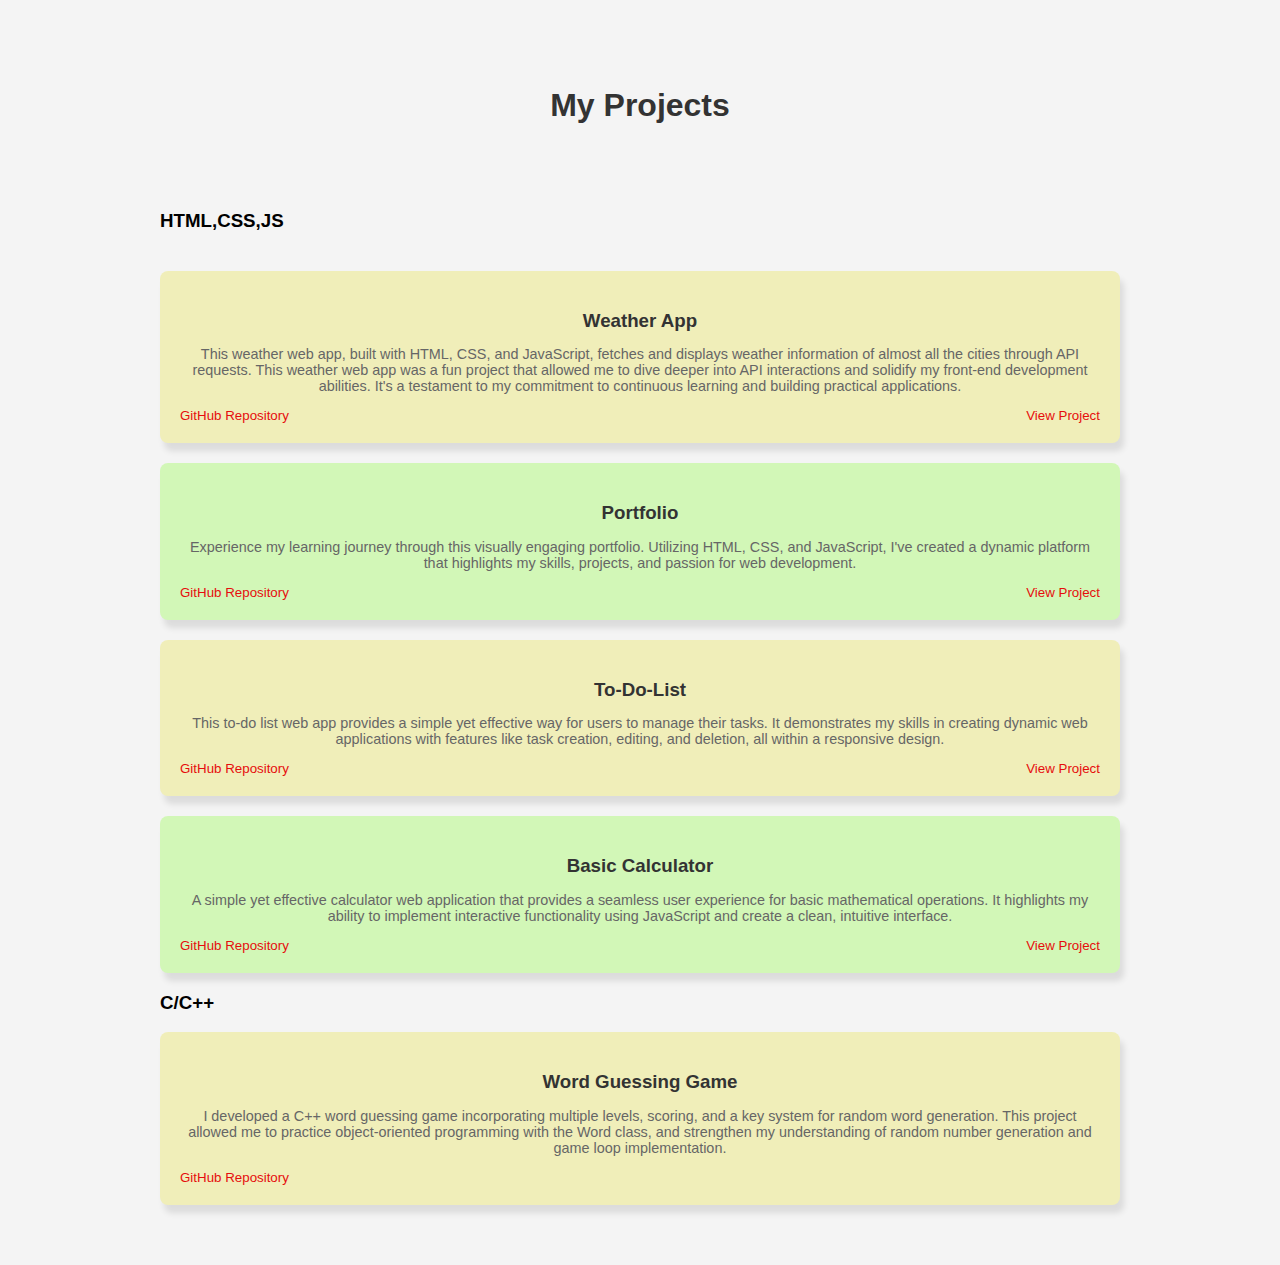
==== projects_html.html @ fd55d811 "Add files via upload" ====
<!DOCTYPE html>
<html lang="en">
<head>
  <meta charset="UTF-8">
  <meta name="viewport" content="width=device-width, initial-width=1.width">
  <title>Skills</title>
  <style>
        body {
      font-family: sans-serif;
      margin: 0;
      padding: 0;
      background-color: #f4f4f4;
    }

    .skills-container {
      max-width: 960px;
      margin: 40px auto;
      padding: 20px;
    }

    .skills-container h2 {
      text-align: center;
      margin-bottom: 50px;
      color: #333;
      font-size: xx-large;
    }

    .skills-grid {
      display: grid;
      grid-template-columns: repeat(auto-fit, minmax(100%, 1fr));
      gap: 20px;
    }

    .skill-box {
      background-color: #f0eeb9;
      border-radius: 8px;
      padding: 20px;
      box-shadow:  4px 8px 6px rgba(0, 0, 0, 0.1);
      text-align: center;
      transition: transform 0.3s ease;
    }
    .skill-box2 {
      background-color: #d2f7b7;
      color:rgb(34, 33, 33);
      border-radius: 8px;
      padding: 20px;
      box-shadow:  4px 8px 6px rgba(0, 0, 0, 0.1);
      text-align: center;
      transition: transform 0.3s ease;
    }

    a{
      text-decoration: none;
        font-size: smaller;
        color:rgb(230, 13, 13)
    }

    .links{
      display: flex;
      justify-content: space-between;
      align-items: center;
    }
    .single_link{
      display: flex;
      justify-content:flex-start;
      align-items: center;
    }

    .skill-box:hover,
    .skill-box2:hover {
      transform: translateY(-5px);
    }

    .skill-box h3,
    .skill-box2 h3 {
        margin-bottom: 10px;
        color: #333;
    }

    .skill-box p,
    .skill-box2 p {
      color: #666;
      font-size: 0.9em;
    }

    @media (max-width: 600px) {
      .skills-container {
        padding: 10px;
      }
    }
  </style>
  <link rel="stylesheet" href="https://cdnjs.cloudflare.com/ajax/libs/font-awesome/6.0.0/css/all.min.css" integrity="sha512-9usAa10IRO0HhonpyAIVpjrylPvoDwiPUiKdWk5t3PyolY1cOd4DSE0Ga+ri4AuTroPR5aQvXU9xC6qOPnzFeg==" crossorigin="anonymous" referrerpolicy="no-referrer" />
</head>
<body>
  <div class="skills-container">
    <h2>My Projects</h2><br>
    <div class="skills-grid">

      <h3>HTML,CSS,JS </h3>

      <div class="skill-box">
        <h3>Weather App</h3>
        <p>This weather web app, built with HTML, CSS, and JavaScript, fetches and displays weather information of almost all the cities through API requests. 
           This weather web app was a fun project that allowed me to dive deeper into API interactions and solidify my front-end development abilities. 
           It's a testament to my commitment to continuous learning and building practical applications.
        </p>
        <div class="links"><a href="https://github.com/Aaditya522/CityWeather">GitHub Repository</a>
        <a href="https://aaditya522.github.io/CityWeather/">View Project</a></div>

      </div>

      <div class="skill-box2">
        <h3>Portfolio</h3>
        <p>
            Experience my learning journey through this visually engaging portfolio. 
            Utilizing HTML, CSS, and JavaScript, I've created a dynamic platform that highlights my skills, projects, and passion for web development.
        </p>
        <div class="links">
          <a href="https://github.com/Aaditya522/MyPortfolio">GitHub Repository</a>
          <a href="index.html">View Project</a></div>
      </div>

      <div class="skill-box">
        <h3>To-Do-List</h3>
        <p>This to-do list web app provides a simple yet effective way for users to manage their tasks. 
           It demonstrates my skills in creating dynamic web applications with features like task creation, editing, and deletion, all within a responsive design. 
        </p>
        <div class="links"><a href="https://github.com/Aaditya522/To-Do-List">GitHub Repository</a>
        <a href="https://aaditya522.github.io/To-Do-List/">View Project</a></div>
      </div>

      <div class="skill-box2">
        <h3>Basic Calculator</h3>
        <p>A simple yet effective calculator web application that provides a seamless user experience for basic mathematical operations. 
           It highlights my ability to implement interactive functionality using JavaScript and create a clean, intuitive interface.
        </p>
        <div class="links"><a href="https://github.com/Aaditya522/Basic_Calculator">GitHub Repository</a>
        <a href="https://aaditya522.github.io/Basic_Calculator/">View Project</a></div>
      </div>

    </div>

    <h3>C/C++</h3>

    <div class="skills-grid">
      
      <div class="skill-box">
        <h3>Word Guessing Game</h3>
        <p>I developed a C++ word guessing game incorporating multiple levels, scoring, and a key system for random word generation. 
           This project allowed me to practice object-oriented programming with the Word class, 
           and strengthen my understanding of random number generation and game loop implementation.</p>
        <div class="single_link"><a href="https://github.com/Aaditya522/Words-Guessing-Game">GitHub Repository</a></div>
      </div>

      <!-- <div class="skill-box">
        <h3></h3>
        <p></p>
      </div> -->

    </div>
  </div>
</body>
</html>
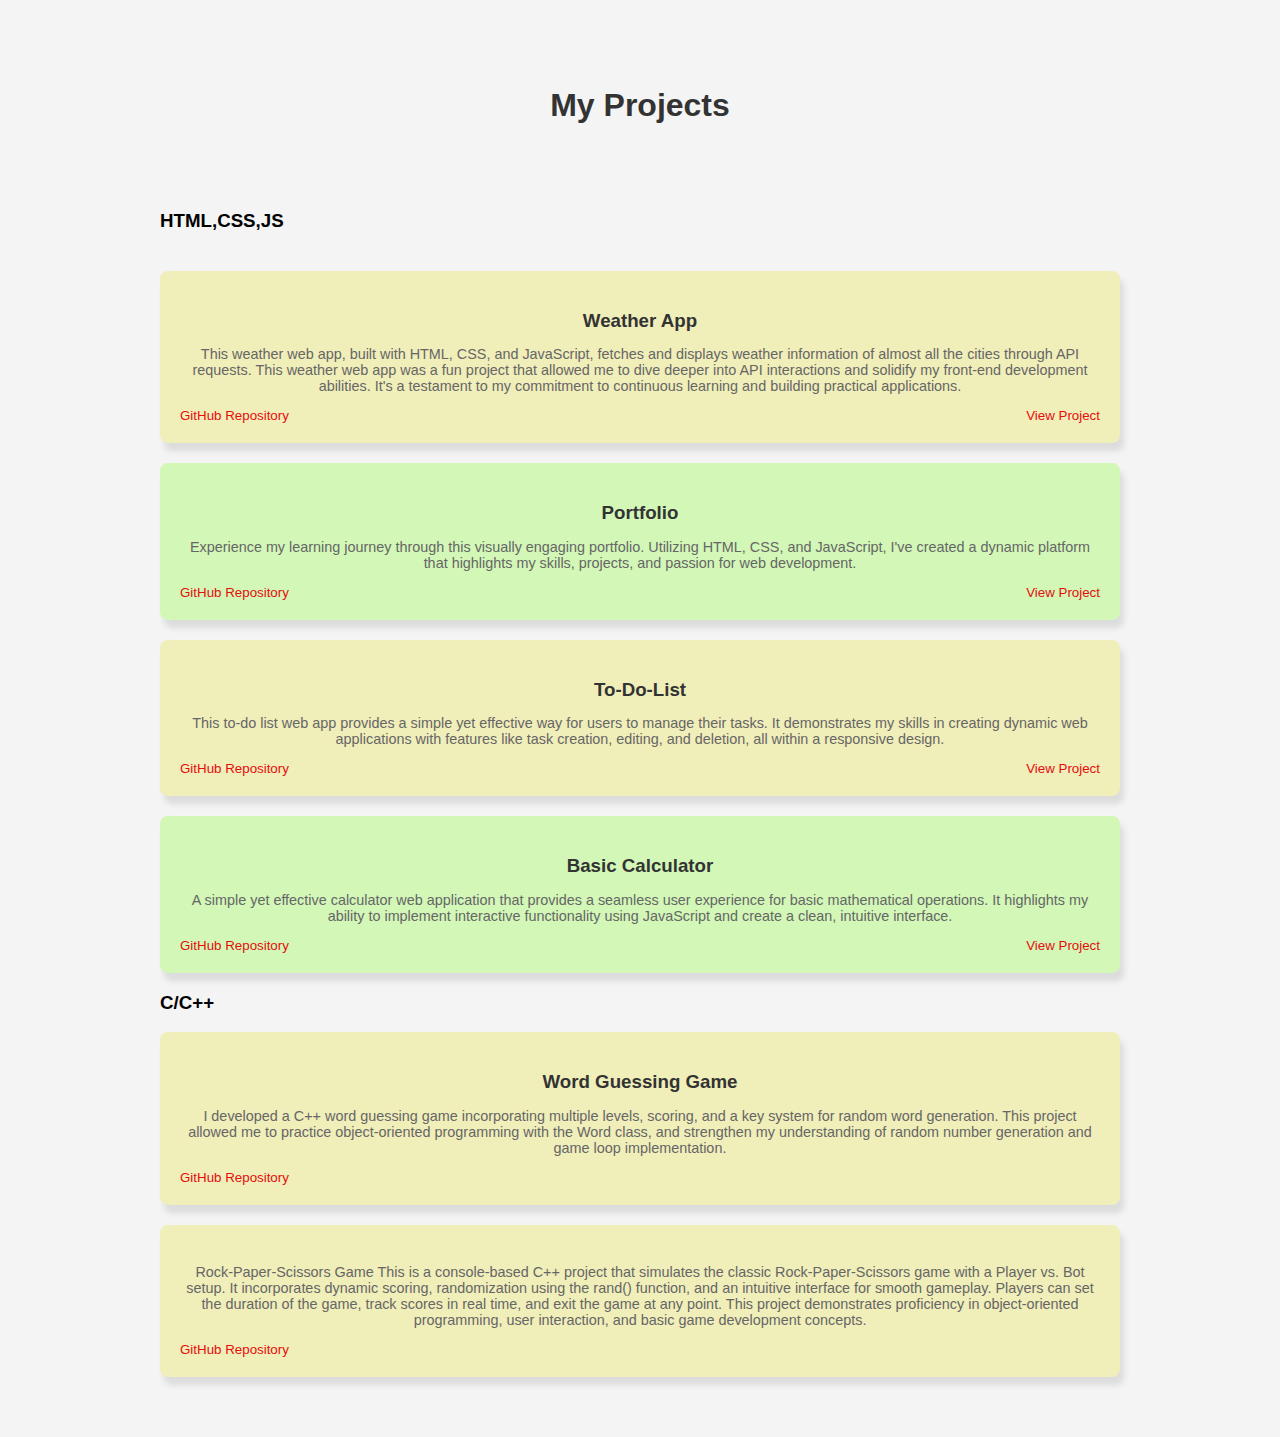
==== commit 3e5c4586: "added new Project" ====
--- a/projects_html.html
+++ b/projects_html.html
@@ -152,6 +152,15 @@
         <div class="single_link"><a href="https://github.com/Aaditya522/Words-Guessing-Game">GitHub Repository</a></div>
       </div>
 
+      <div class="skill-box">
+        <h3></h3>
+        <p>Rock-Paper-Scissors Game This is a console-based C++ project that simulates the classic Rock-Paper-Scissors game with a Player vs. 
+           Bot setup. It incorporates dynamic scoring, randomization using the rand() function, and an intuitive interface for smooth gameplay. 
+           Players can set the duration of the game, track scores in real time, and exit the game at any point. 
+           This project demonstrates proficiency in object-oriented programming, user interaction, and basic game development concepts.</p>
+        <div class="single_link"><a href="https://github.com/Aaditya522/ROCK-PAPER-SCISSOR">GitHub Repository</a></div>
+      </div>
+
       <!-- <div class="skill-box">
         <h3></h3>
         <p></p>
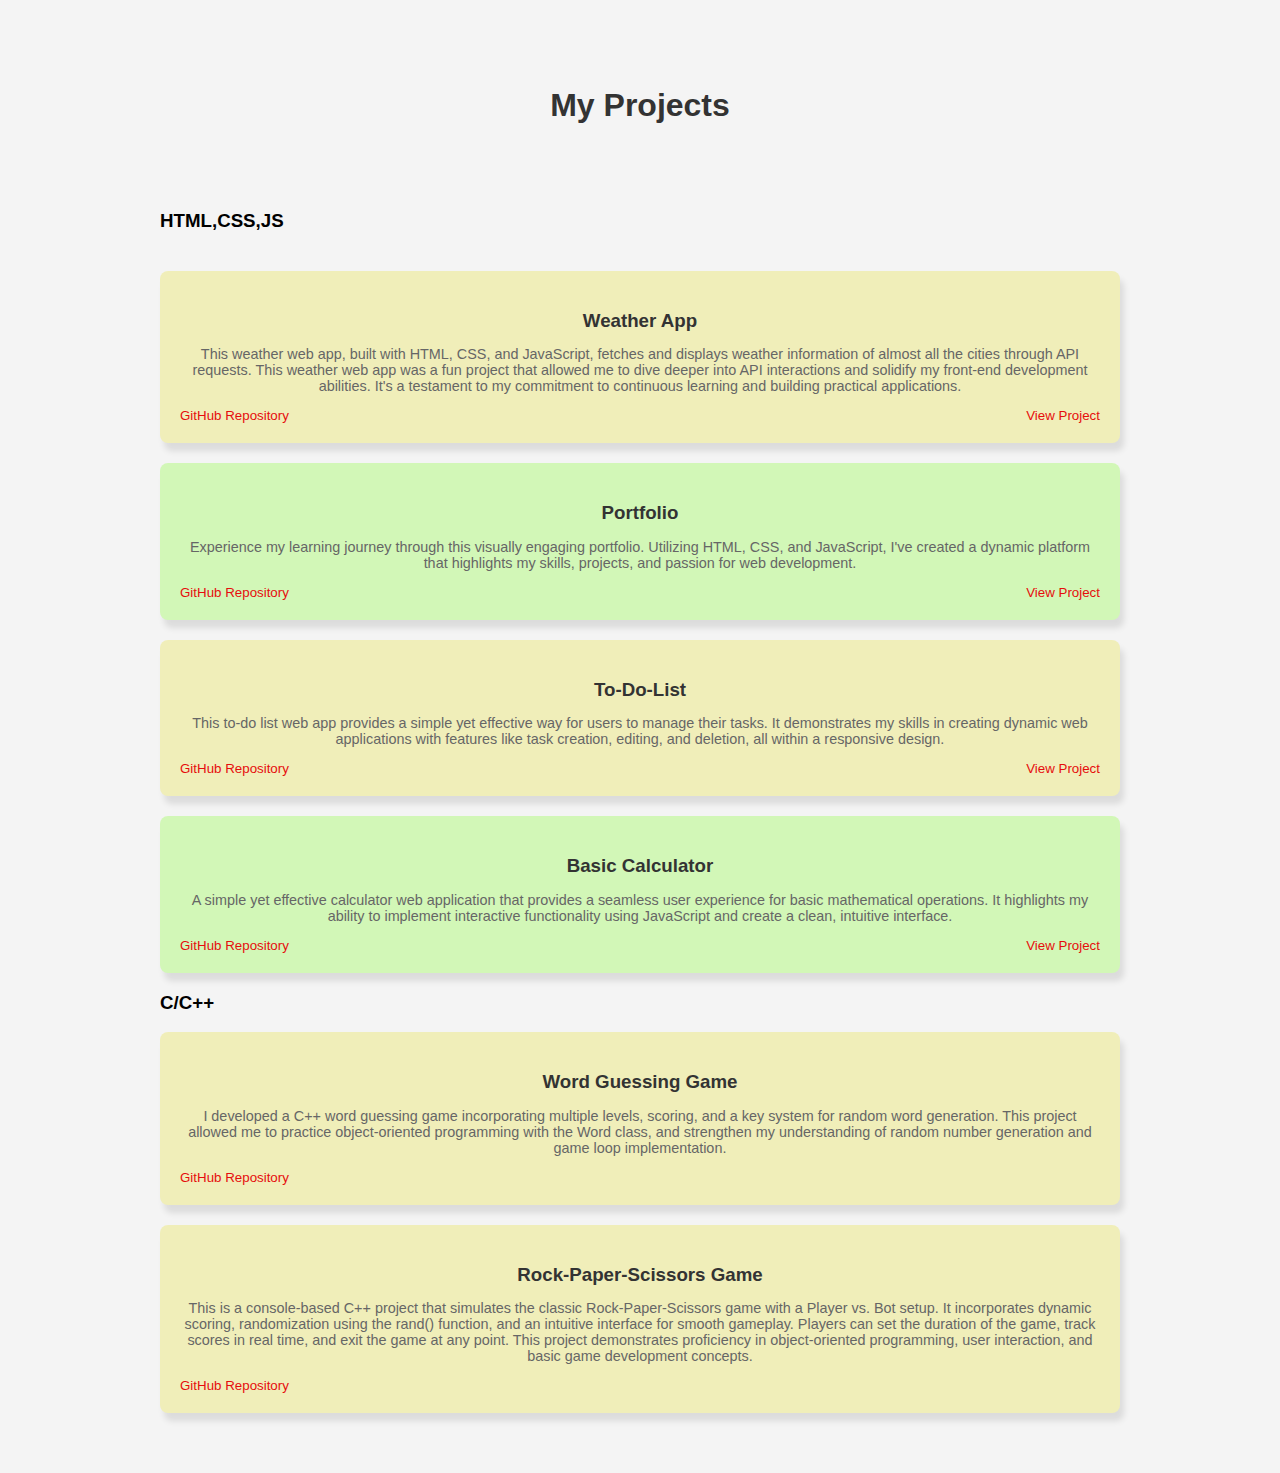
==== commit 38d7a784: "Update projects_html.html" ====
--- a/projects_html.html
+++ b/projects_html.html
@@ -153,8 +153,8 @@
       </div>
 
       <div class="skill-box">
-        <h3></h3>
-        <p>Rock-Paper-Scissors Game This is a console-based C++ project that simulates the classic Rock-Paper-Scissors game with a Player vs. 
+        <h3>Rock-Paper-Scissors Game</h3>
+        <p>This is a console-based C++ project that simulates the classic Rock-Paper-Scissors game with a Player vs. 
            Bot setup. It incorporates dynamic scoring, randomization using the rand() function, and an intuitive interface for smooth gameplay. 
            Players can set the duration of the game, track scores in real time, and exit the game at any point. 
            This project demonstrates proficiency in object-oriented programming, user interaction, and basic game development concepts.</p>
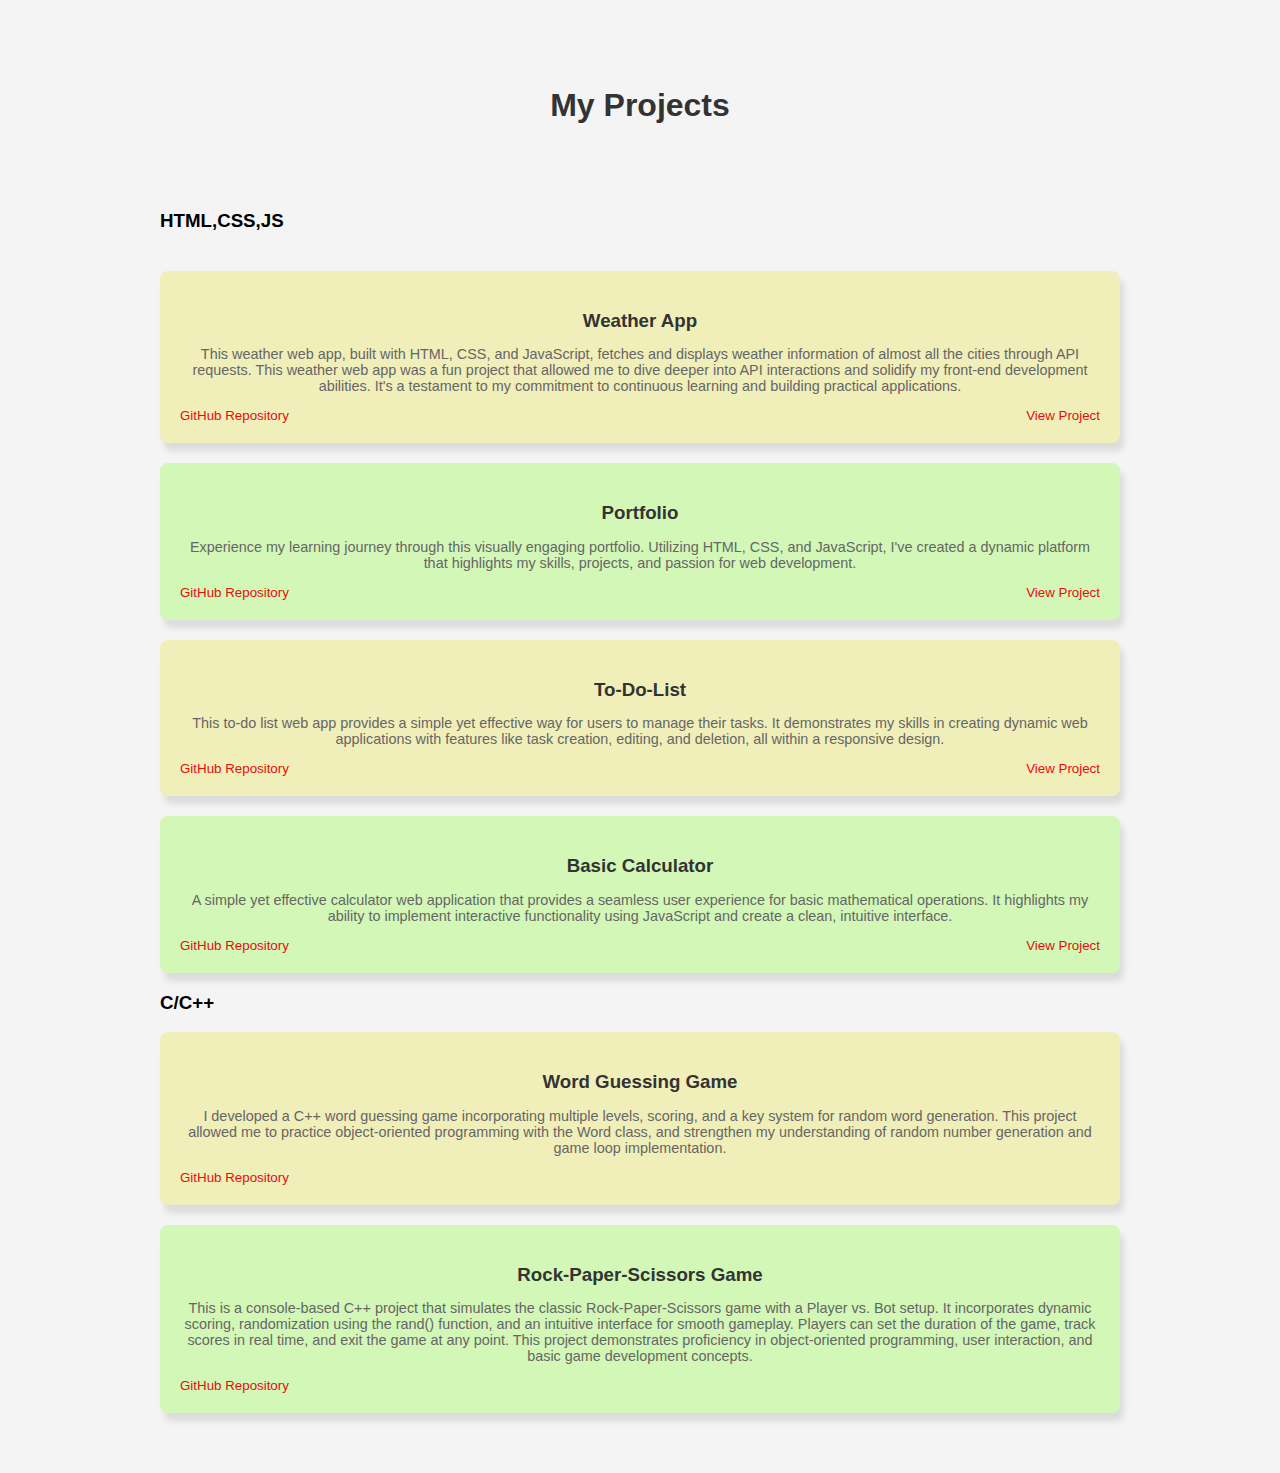
==== commit d24952fa: "updated projects" ====
--- a/projects_html.html
+++ b/projects_html.html
@@ -152,7 +152,7 @@
         <div class="single_link"><a href="https://github.com/Aaditya522/Words-Guessing-Game">GitHub Repository</a></div>
       </div>
 
-      <div class="skill-box">
+      <div class="skill-box2">
         <h3>Rock-Paper-Scissors Game</h3>
         <p>This is a console-based C++ project that simulates the classic Rock-Paper-Scissors game with a Player vs. 
            Bot setup. It incorporates dynamic scoring, randomization using the rand() function, and an intuitive interface for smooth gameplay. 
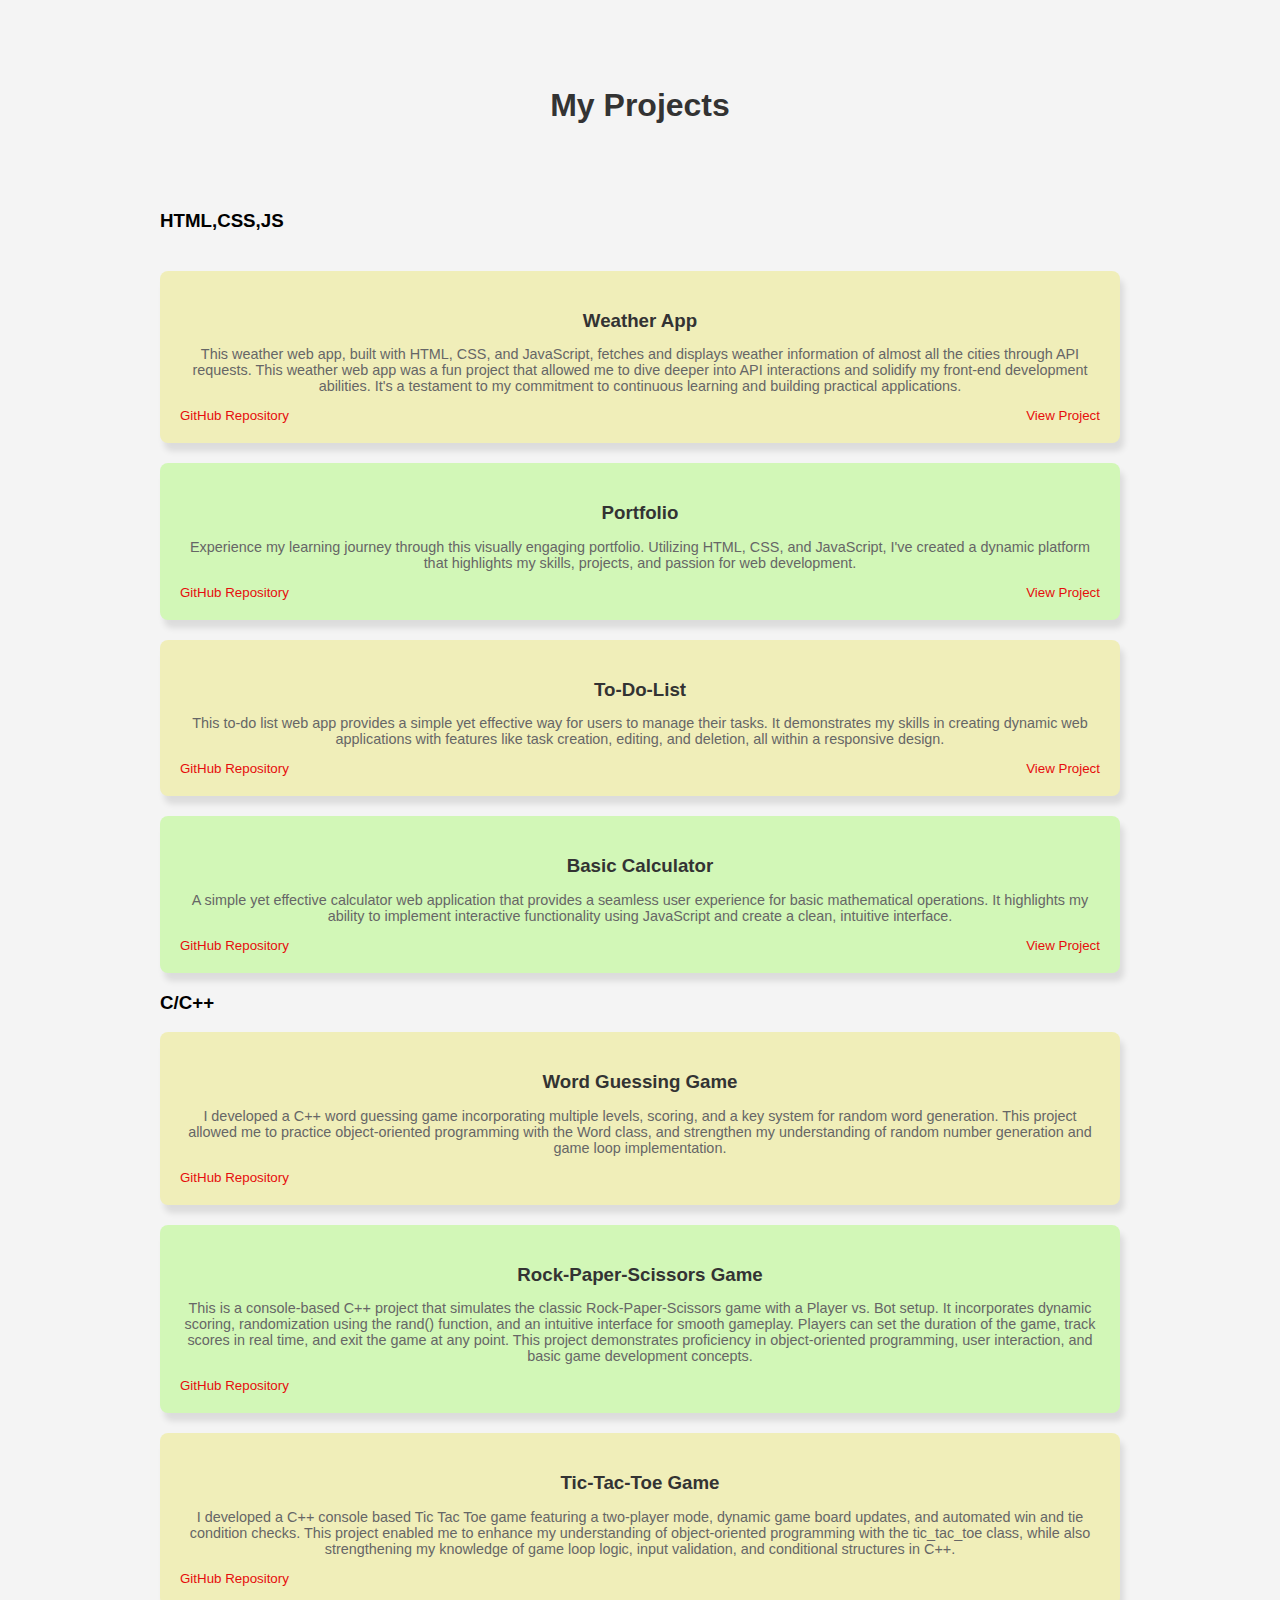
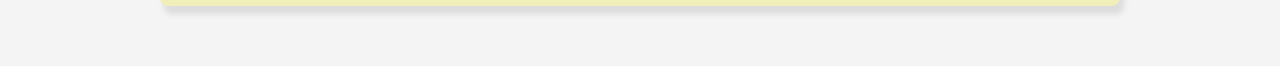
==== commit 75fdf12a: "added project" ====
--- a/projects_html.html
+++ b/projects_html.html
@@ -161,10 +161,15 @@
         <div class="single_link"><a href="https://github.com/Aaditya522/ROCK-PAPER-SCISSOR">GitHub Repository</a></div>
       </div>
 
-      <!-- <div class="skill-box">
-        <h3></h3>
-        <p></p>
-      </div> -->
+      <div class="skill-box">
+        <h3>Tic-Tac-Toe Game</h3>
+        <p>I developed a C++ console based Tic Tac Toe game featuring a two-player mode, 
+          dynamic game board updates, and automated win and tie condition checks. 
+          This project enabled me to enhance my understanding of object-oriented programming with the tic_tac_toe class, 
+          while also strengthening my knowledge of game loop logic, input validation, and conditional structures in C++.</p>
+        <div class="single_link"><a href="https://github.com/Aaditya522/TIC-TAC-TOE">GitHub Repository</a></div>
+      </div>
+
 
     </div>
   </div>
